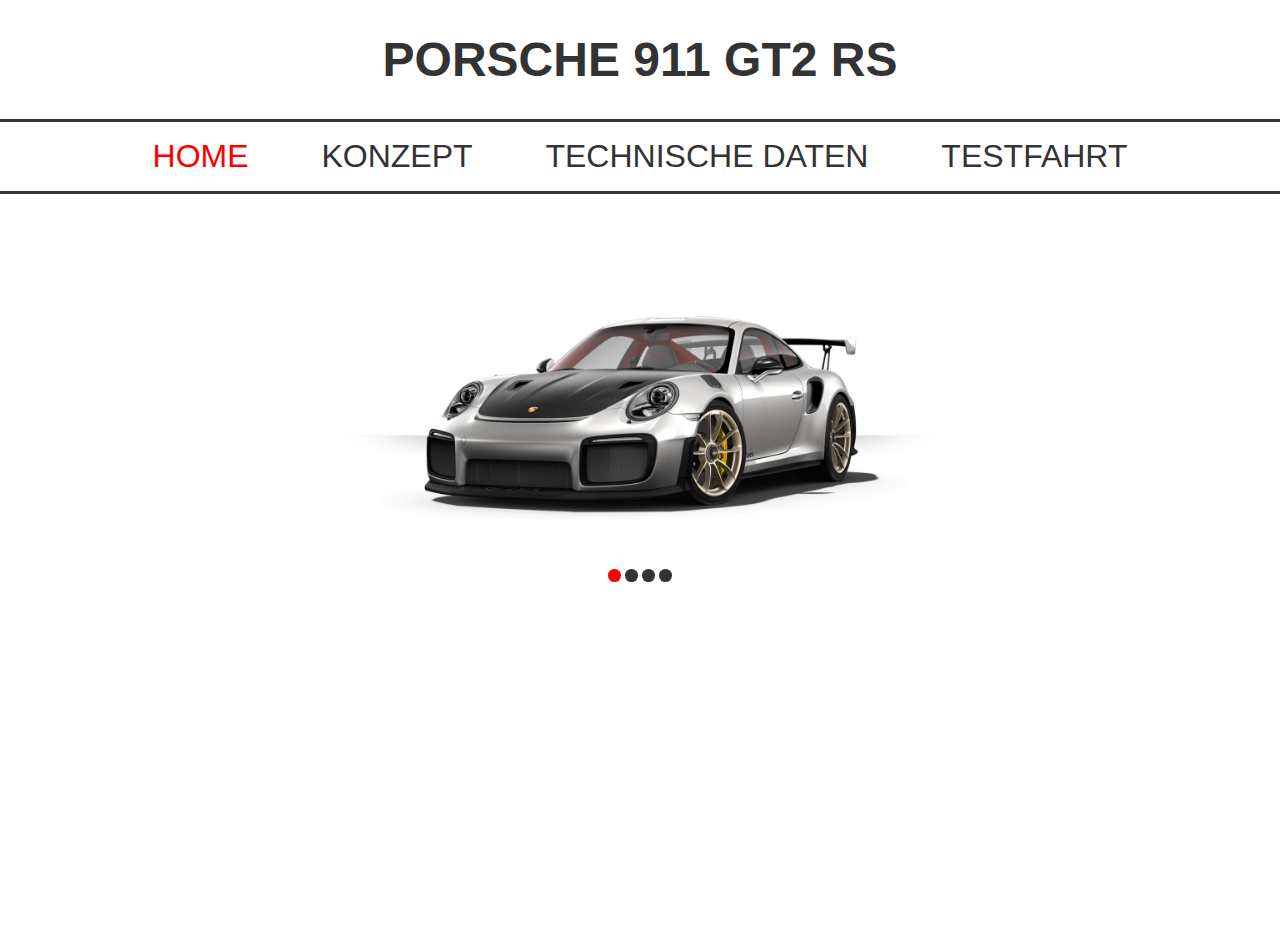
==== index.html @ 2440f2d2 "Initial commit" ====
<!DOCTYPE html>
<html lang="de">
	<head>
		<meta charset="utf-8">
		<meta name="viewport" content="width=device-width, initial-scale=1.0">
		<title>Porsche 911 GT2 RS: Home</title>
		<link rel="stylesheet" type="text/css" href="style.css">
  </head>
	<header>
		<h1>PORSCHE 911 GT2 RS<h1/>
	</header>
	<body>
		<nav>
				<ul>
						<li class="active"><a href="index.html">Home</a></li>
						<li><a href="konzept.html">Konzept</a></li>
						<li><a href="technische_daten.html">Technische Daten</a></li>
						<li><a href="testfahrt.html">Testfahrt</a></li>
				</ul>
		</nav>
		<div class="slider">
		    <input type="radio" name="slider" id="slide01" checked="checked">
		    <input type="radio" name="slider" id="slide02">
		    <input type="radio" name="slider" id="slide03">
		    <input type="radio" name="slider" id="slide04">

		    <ul class="sliderElements">
		        <li>
		            <figure>
		                <img src="bild_i1.jpg" alt="">
		            </figure>
		        </li>
		        <li>
		            <figure>
		                <img src="bild_i2.jpg" alt="">
		            </figure>
		        </li>
		        <li>
		            <figure>
		                <img src="bild_i3.jpg" alt="">
		            </figure>
		        </li>
		        <li>
		            <figure>
		                <img src="bild_i4.jpg" alt="">
		            </figure>
		        </li>
		    </ul>

		    <ul class="sliderControls">
		        <li><label for="slide01"></label></li>
		        <li><label for="slide02"></label></li>
		        <li><label for="slide03"></label></li>
		        <li><label for="slide04"></label></li>
		    </ul>
		</div>
	</body>
</html>
---- style.css ----
.sliderElements, .sliderElements figure, .sliderControls {
    margin: 0 auto;
}

.sliderElements:after {
    content: ".";
    display: block;
    height: 0.1px;
    clear: both;
    visibility: hidden;
    font-size: 0;
    overflow: hidden;
}

.slider {
    max-width: 600px;
    height: auto;
    margin: 0 auto;
    overflow-x: hidden;
}

.sliderElements {
    list-style: none;
    position: relative;
    left: 0;
    width: 400%;
    padding: 0;
    -webkit-transition: left .8s ease-in-out;
    -moz-transition: left .8s ease-in-out;
    -o-transition: left .8s ease-in-out;
    transition: left .8s ease-in-out;
}

.sliderElements > li {
    float: left;
    width: 25%;
    position: relative;
}

#slide02:checked ~ .sliderElements {
    left: -100%;
}

#slide03:checked ~ .sliderElements {
    left: -200%;
}

#slide04:checked ~ .sliderElements {
    left: -300%;
}

.slider input {
    position: absolute;
    left: -99999px;
}

.sliderControls {
    text-align: center;
    padding: 0;
}

.sliderControls li {
    display: inline-block;
}

.sliderControls label {
    width: 0.8em;
    height: 0.8em;
    border-radius: 50%;
    display: block;
    cursor: pointer;
    background: #333;
    color: #333;
}

.sliderControls label:hover,
#slide01:checked ~ .sliderControls label[for="slide01"],
#slide02:checked ~ .sliderControls label[for="slide02"],
#slide03:checked ~ .sliderControls label[for="slide03"],
#slide04:checked ~ .sliderControls label[for="slide04"] {
    background: red;
    color: red;
}

.heading {
  padding-left: 1.5em;
  }

.text {
    text-align: justify;
    padding-left: 1.8em;
    padding-right: 1.8em;
 }

.videocontainer {
    position: relative;
    padding-bottom: 45%;
    height: 0;
    overflow: hidden;
    width: 100%;
    height: auto;
}

.videocontainer iframe {
    position: absolute;
    top: 0;
    left: 0;
    width: 100%;
    height: 100%;
  }

#techndaten {
    font-size: 1.2em;
		border: 0.3em solid #333;
    border-collapse: collapse;
    margin: 0 auto;
}

#techndaten th {
		background-color: #333;
		color: white;
    text-transform: uppercase;
}

#techndaten th, #techndaten td {
		padding: 0.3em;
	  text-align: right;
}

#techndaten tbody td {
		border-bottom: 0.1em solid #333;
}

#techndaten th:first-child, #techndaten td:first-child {
	  text-align: left;
}

#nachoben {
    width: 2.5em;
    height: auto;
    margin: 0 auto;
}

html, body {
    width: 100%;
    height: 100%;
    margin: 0 auto;
    font-family: "Calibri", sans-serif;
    font-size: 100%;
		color: #333;
}

iframe, img {
    width: 100%;
    height: auto;
}

a {
    text-decoration: none;
}

nav {
    font-size: 2em;
}

@media screen and (max-width: 64em) {
    nav {
          font-size: 1.7em;
    }
}

@media screen and (max-width: 50em) {
    nav {
          font-size: 1.4em;
    }
}

@media screen and (max-width: 30em) {
    nav {
          font-size: 1.4em;
    }
}

nav ul {
    text-align: center;
    list-style-type: none;
    border-bottom: 0.1em solid #333;
    border-top: 0.1em solid #333;
    padding: 0;
}

nav ul li {
    display: inline-block;
}

nav ul li a {
    color: #333;
    padding: 0.5em 1em;
    display: inline-block;
    text-transform: uppercase;
}

nav ul li.active a, nav ul li a:hover {
    color: red;
}

header h1 {
    font-size: 3em;
    text-align: center;
}

@media screen and (max-width: 64em) {
    h1 {
          font-size: 2.5em;
    }
}

@media screen and (max-width: 50em) {
    h1 {
          font-size: 2em;
    }
}

@media screen and (max-width: 30em) {
    h1 {
          font-size: 1.5em;
    }
}

h2 {
    font-size: 1.5em;
}

p {
    font-size: 0.8em;
}

@media screen and (max-width: 64em) {
    body, table {
            font-size: 90%;
    }
}

@media screen and (max-width: 50em) {
    body {
            font-size: 75%;
    }
}

@media screen and (max-width: 30em) {
    body {
            font-size: 50%;
    }
}
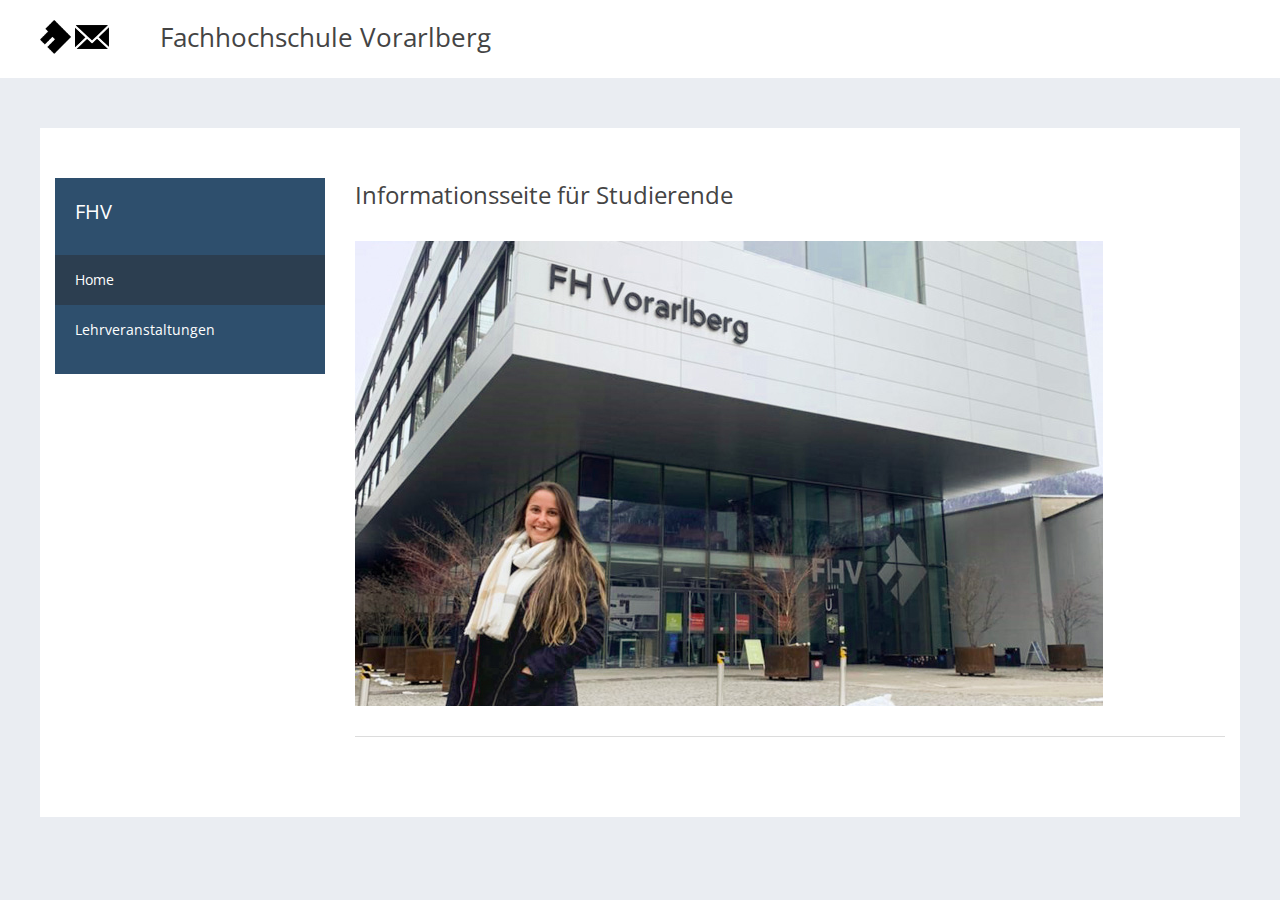
==== commit d0dfcbac: "new homepage" ====
--- a/index.html
+++ b/index.html
@@ -1,58 +1,52 @@
 <!DOCTYPE html>
-<html lang="de">
-	<head>
-		<meta charset="utf-8">
-		<meta name="viewport" content="width=device-width, initial-scale=1.0">
-		<title>Porsche 911 GT2 RS: Home</title>
-		<link rel="stylesheet" type="text/css" href="style.css">
-  </head>
+<html>
+<head>
+<meta charset="utf-8">
+<meta name="viewport"
+	content="width=device-width, initial-scale=1.0, user-scalable=no">
+<title>FHV | Home</title>
+<link
+	href='https://fonts.googleapis.com/css?family=Open+Sans:400,300,600,700&subset=latin,cyrillic'
+	rel='stylesheet' type='text/css'>
+<link href="css/style.css" rel="stylesheet" type="text/css">
+</head>
+<body>
 	<header>
-		<h1>PORSCHE 911 GT2 RS<h1/>
+		<div class="container">
+			<div class="row">
+				<div class="col" id="logos">
+					<a href="index.html"><img src="images/logo.png" alt="fhv-logo"></a>
+					<a href="mailto:tobias.buhmann@students.fhv.at"><img
+						src="images/email.png" alt="fhv-logo"></a>
+				</div>
+				<div class="slogan">Fachhochschule Vorarlberg</div>
+			</div>
+		</div>
 	</header>
-	<body>
-		<nav>
-				<ul>
-						<li class="active"><a href="index.html">Home</a></li>
-						<li><a href="konzept.html">Konzept</a></li>
-						<li><a href="technische_daten.html">Technische Daten</a></li>
-						<li><a href="testfahrt.html">Testfahrt</a></li>
-				</ul>
-		</nav>
-		<div class="slider">
-		    <input type="radio" name="slider" id="slide01" checked="checked">
-		    <input type="radio" name="slider" id="slide02">
-		    <input type="radio" name="slider" id="slide03">
-		    <input type="radio" name="slider" id="slide04">
-
-		    <ul class="sliderElements">
-		        <li>
-		            <figure>
-		                <img src="bild_i1.jpg" alt="">
-		            </figure>
-		        </li>
-		        <li>
-		            <figure>
-		                <img src="bild_i2.jpg" alt="">
-		            </figure>
-		        </li>
-		        <li>
-		            <figure>
-		                <img src="bild_i3.jpg" alt="">
-		            </figure>
-		        </li>
-		        <li>
-		            <figure>
-		                <img src="bild_i4.jpg" alt="">
-		            </figure>
-		        </li>
-		    </ul>
-
-		    <ul class="sliderControls">
-		        <li><label for="slide01"></label></li>
-		        <li><label for="slide02"></label></li>
-		        <li><label for="slide03"></label></li>
-		        <li><label for="slide04"></label></li>
-		    </ul>
+	<section class="content">
+		<div class="container">
+			<div class="content-wrap">
+				<div class="row">
+					<aside>
+						<div class="menu-box">
+							<h4>FHV</h4>
+							<nav>
+								<ul>
+									<li><a href="index.html" class="current">Home</a></li>
+									<li><a href="lv.html">Lehrveranstaltungen</a></li>
+								</ul>
+							</nav>
+						</div>
+					</aside>
+					<div class="content-info">
+						<div class="section-txt">
+							<h3>Informationsseite für Studierende</h3>
+							<img src="images/home1.jpg">
+						</div>
+					</div>
+				</div>
+			</div>
 		</div>
-	</body>
-</html>
+	</section>
+</body>
+</html>--- a/css/style.css
+++ b/css/style.css
@@ -0,0 +1,293 @@
+* {
+	box-sizing: border-box;
+}
+
+body {
+	font-family: 'Open Sans', sans-serif;
+	background: #eaedf2;
+	color: #666;
+	font-size: 14px;
+	margin: 0;
+}
+
+a {
+	transition: all .3s ease;
+	text-decoration: none;
+}
+
+aside, header, main, nav, section {
+	display: block;
+}
+
+header {
+	margin: 0 0 50px 0;
+	padding: 20px 0;
+	background: #fff;
+}
+
+section img {
+	display: block;
+	max-width: 100%;
+	height: auto;
+	margin: 15px 0 15px 0;
+}
+
+section {
+	position: relative;
+}
+
+h1, h2, h3, h4, h5, h6 {
+	font-weight: 400;
+}
+
+h1 {
+	font-size: 36px;
+	margin: 0 0 30px 0;
+}
+
+h2 {
+	font-size: 30px;
+	margin: 0 0 30px 0;
+}
+
+h3 {
+	font-size: 24px;
+	margin: 0 0 30px 0;
+	font-weight: 400;
+	color: #444;
+}
+
+h4 {
+	font-size: 20px;
+	margin: 0 0 20px 0;
+}
+
+h5 {
+	font-size: 18px;
+	margin: 0 0 15px 0;
+}
+
+h6 {
+	font-size: 16px;
+	margin: 0 0 10px 0;
+}
+
+aside {
+	color: #fff;
+	float: left;
+	padding-left: 15px;
+	width: 285px;
+}
+
+aside h4 {
+	font-size: 20px;
+	font-weight: 400;
+	margin: 0 0 30px 0;
+}
+
+table {
+	background-color: transparent;
+	color: #444;
+	width: 100%;
+}
+
+table th, table td {
+	text-align: left;
+	padding: 5px;
+}
+
+table th:first-child {
+	width: 20%;
+}
+
+.container {
+	padding-right: 15px;
+	padding-left: 15px;
+	margin-right: auto;
+	margin-left: auto;
+	width: 1200px;
+}
+
+.container:before, .container:after, .row:before, .row:after {
+	display: table;
+	content: " ";
+}
+
+.container:after, .row:after {
+	clear: both;
+}
+
+.row {
+	margin-right: -15px;
+	margin-left: -15px;
+}
+
+.col {
+	float: left;
+	width: 10%;
+}
+
+.slogan {
+	text-align: left;
+	color: #444;
+	font-weight: 400;
+	font-size: 26px;
+	line-height: 34px;
+}
+
+section .container {
+	background: #fff;
+}
+
+.menu-box {
+	padding: 20px;
+	background: #2e4f6d;
+}
+
+.menu-box ul {
+	margin: 0;
+	padding: 0;
+}
+
+.menu-box li {
+	display: block;
+}
+
+.menu-box li a {
+	display: block;
+	padding: 15px 20px;
+	margin-left: -20px;
+	margin-right: -20px;
+	color: #fff;
+	border-bottom: 1px solid #2c3e50;
+}
+
+.menu-box li a:hover, .menu-box li a.current {
+	background: #2c3e50;
+}
+
+.menu-box li:last-child a {
+	border-bottom: 0;
+}
+
+.content-wrap {
+	padding: 50px 0
+}
+
+.content-info {
+	padding-right: 15px;
+	padding-left: 315px;
+}
+
+.section-txt {
+	padding-bottom: 15px;
+	margin-bottom: 30px;
+	border-bottom: 1px solid #dcdcdc;
+}
+
+.content-info a {
+	color: #22A7F0
+}
+
+.content-info a:hover {
+	color: #444;
+}
+
+.content-info p {
+	color: #666;
+	line-height: 24px;
+	font-size: 16px;
+	font-weight: 300;
+}
+
+.content-info ul {
+	margin: 0 0 14px 0;
+}
+
+.content-info ul li {
+	line-height: 24px;
+	font-size: 16px;
+	font-weight: 300;
+}
+
+#points tr {
+	background-color: #eaedf2;
+}
+
+#logos img {
+	height: 34px;
+}
+
+@media only screen and (max-width: 1200px) {
+	.container {
+		width: 970px;
+	}
+}
+
+@media only screen and (max-width: 992px) {
+	.container {
+		width: 750px;
+	}
+	.slogan {
+		font-size: 16px;
+	}
+}
+
+@media only screen and (max-width: 768px) {
+	.container {
+		width: 100%;
+	}
+	header {
+		margin-bottom: 30px;
+	}
+	.content-wrap {
+		padding: 30px 0;
+	}
+	.slogan {
+		text-align: center;
+		line-height: 22px;
+		margin-bottom: 15px;
+	}
+	#logos {
+		text-align: center;
+		margin-bottom: 15px;
+	}
+	#logos img {
+		margin: 0 auto;
+	}
+	aside {
+		width: 100%;
+		float: none;
+		padding: 0 15px;
+		margin-bottom: 30px;
+	}
+	.content-info {
+		padding-right: 15px;
+		padding-left: 15px;
+	}
+	.content-info p, .content-info ul li {
+		font-size: 14px;
+		line-height: 22px;
+	}
+	.content-info h3 {
+		font-size: 20px;
+	}
+	h1 {
+		font-size: 32px;
+	}
+	h2 {
+		font-size: 26px;
+	}
+	h3 {
+		font-size: 20px;
+	}
+	h4 {
+		font-size: 18px;
+	}
+	h5 {
+		font-size: 16px;
+	}
+	h6 {
+		font-size: 14px;
+	}
+}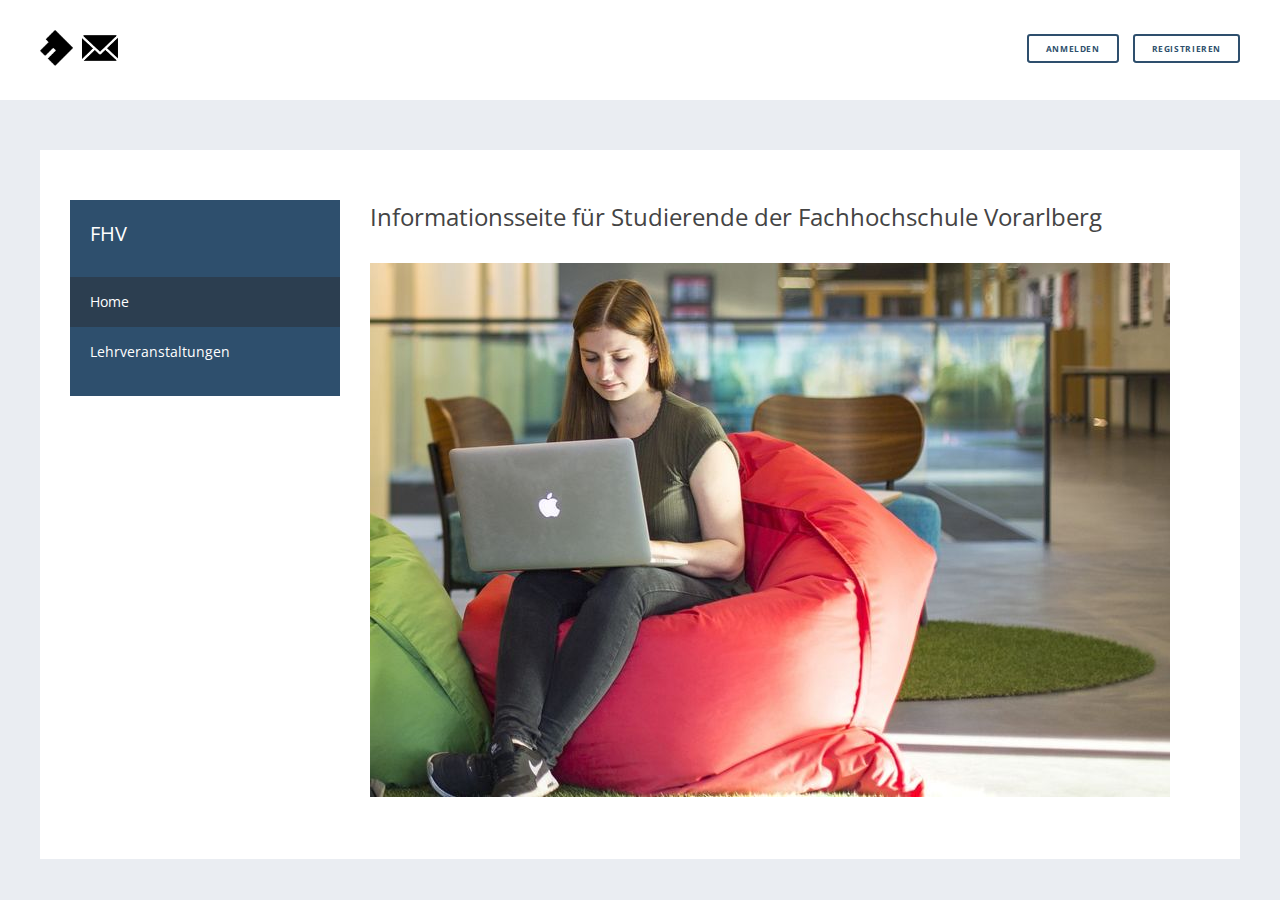
==== commit c4108f3d: "registration.html, main.js" ====
--- a/index.html
+++ b/index.html
@@ -1,32 +1,44 @@
 <!DOCTYPE html>
 <html>
+
 <head>
-<meta charset="utf-8">
-<meta name="viewport"
-	content="width=device-width, initial-scale=1.0, user-scalable=no">
-<title>FHV | Home</title>
-<link
-	href='https://fonts.googleapis.com/css?family=Open+Sans:400,300,600,700&subset=latin,cyrillic'
-	rel='stylesheet' type='text/css'>
-<link href="css/style.css" rel="stylesheet" type="text/css">
+	<meta charset="utf-8">
+	<meta name="author" content="Tobias Buhmann" />
+	<meta name="copyright" content="Tobias Buhmann" />
+	<meta name="keywords" content="Fachhochschule Vorarlberg, FHV, Studenten" />
+	<meta name="robots" content="index" />
+	<meta name="robots" content="max-image-preview:[medium]" />
+	<meta http-equiv="cache-control" content="no-cache" />
+	<meta name="viewport" content="width=device-width, initial-scale=1.0, user-scalable=no">
+	<title>FHV | Registrierung</title>
+	<link href='https://fonts.googleapis.com/css?family=Open+Sans:400,300,600,700&subset=latin,cyrillic'
+		rel='stylesheet' type='text/css'>
+	<link href="css/style.css" rel="stylesheet" type="text/css">
+	<script src="js/main.js" type="text/javascript"></script>
 </head>
+
 <body>
 	<header>
 		<div class="container">
-			<div class="row">
-				<div class="col" id="logos">
+			<div class="head">
+				<div class="head-logo" id="logos">
 					<a href="index.html"><img src="images/logo.png" alt="fhv-logo"></a>
-					<a href="mailto:tobias.buhmann@students.fhv.at"><img
-						src="images/email.png" alt="fhv-logo"></a>
+					<a href="mailto:tobias.buhmann@students.fhv.at"><img src="images/email.png" alt="mail-logo"></a>
 				</div>
-				<div class="slogan">Fachhochschule Vorarlberg</div>
+
+				<div class="head-button">
+					<ul class="actions">
+						<li><a href="index.html" class="button">Anmelden</a></li>
+						<li><a href="registration.html" class="button">Registrieren</a></li>
+					</ul>
+				</div>
 			</div>
 		</div>
 	</header>
 	<section class="content">
 		<div class="container">
 			<div class="content-wrap">
-				<div class="row">
+				<div>
 					<aside>
 						<div class="menu-box">
 							<h4>FHV</h4>
@@ -38,9 +50,10 @@
 							</nav>
 						</div>
 					</aside>
+
 					<div class="content-info">
-						<div class="section-txt">
-							<h3>Informationsseite für Studierende</h3>
+						<div>
+							<h3>Informationsseite für Studierende der Fachhochschule Vorarlberg</h3>
 							<img src="images/home1.jpg">
 						</div>
 					</div>
@@ -49,4 +62,5 @@
 		</div>
 	</section>
 </body>
+
 </html>--- a/css/style.css
+++ b/css/style.css
@@ -1,293 +1,373 @@
 * {
-	box-sizing: border-box;
+  box-sizing: border-box;
+  font-family: "Open Sans", sans-serif;
 }
 
 body {
-	font-family: 'Open Sans', sans-serif;
-	background: #eaedf2;
-	color: #666;
-	font-size: 14px;
-	margin: 0;
+  background: #eaedf2;
+  color: #666;
+  font-size: 14px;
+  margin: 0;
 }
 
 a {
-	transition: all .3s ease;
-	text-decoration: none;
-}
-
-aside, header, main, nav, section {
-	display: block;
+  transition: all 0.3s ease;
+  text-decoration: none;
+}
+
+aside,
+header,
+main,
+nav,
+section {
+  display: block;
 }
 
 header {
-	margin: 0 0 50px 0;
-	padding: 20px 0;
-	background: #fff;
+  margin: 0 0 50px 0;
+  padding: 20px 0;
+  background: #fff;
+}
+
+section {
+  position: relative;
 }
 
 section img {
-	display: block;
-	max-width: 100%;
-	height: auto;
-	margin: 15px 0 15px 0;
-}
-
-section {
-	position: relative;
-}
-
-h1, h2, h3, h4, h5, h6 {
-	font-weight: 400;
+  display: block;
+  max-width: 100%;
+  height: auto;
+  margin: 12px 0 12px 0;
+}
+
+h1,
+h2,
+h3,
+h4,
+h5,
+h6 {
+  font-weight: 400;
 }
 
 h1 {
-	font-size: 36px;
-	margin: 0 0 30px 0;
+  font-size: 36px;
+  margin: 0 0 30px 0;
 }
 
 h2 {
-	font-size: 30px;
-	margin: 0 0 30px 0;
+  font-size: 30px;
+  margin: 0 0 30px 0;
 }
 
 h3 {
-	font-size: 24px;
-	margin: 0 0 30px 0;
-	font-weight: 400;
-	color: #444;
+  font-size: 24px;
+  margin: 0 0 30px 0;
+  font-weight: 400;
+  color: #444;
 }
 
 h4 {
-	font-size: 20px;
-	margin: 0 0 20px 0;
+  font-size: 20px;
+  margin: 0 0 20px 0;
 }
 
 h5 {
-	font-size: 18px;
-	margin: 0 0 15px 0;
+  font-size: 18px;
+  margin: 0 0 15px 0;
 }
 
 h6 {
-	font-size: 16px;
-	margin: 0 0 10px 0;
+  font-size: 16px;
+  margin: 0 0 10px 0;
 }
 
 aside {
-	color: #fff;
-	float: left;
-	padding-left: 15px;
-	width: 285px;
+  color: #fff;
+  float: left;
+  padding-left: 15px;
+  width: 285px;
 }
 
 aside h4 {
-	font-size: 20px;
-	font-weight: 400;
-	margin: 0 0 30px 0;
+  font-size: 20px;
+  font-weight: 400;
+  margin: 0 0 30px 0;
 }
 
 table {
-	background-color: transparent;
-	color: #444;
-	width: 100%;
-}
-
-table th, table td {
-	text-align: left;
-	padding: 5px;
+  background-color: transparent;
+  color: #444;
+  width: 100%;
+}
+
+table th,
+table td {
+  text-align: left;
+  padding: 5px;
 }
 
 table th:first-child {
-	width: 20%;
+  width: 20%;
 }
 
 .container {
-	padding-right: 15px;
-	padding-left: 15px;
-	margin-right: auto;
-	margin-left: auto;
-	width: 1200px;
-}
-
-.container:before, .container:after, .row:before, .row:after {
-	display: table;
-	content: " ";
-}
-
-.container:after, .row:after {
-	clear: both;
-}
-
-.row {
-	margin-right: -15px;
-	margin-left: -15px;
-}
-
-.col {
-	float: left;
-	width: 10%;
-}
-
-.slogan {
-	text-align: left;
-	color: #444;
-	font-weight: 400;
-	font-size: 26px;
-	line-height: 34px;
+  padding-right: 15px;
+  padding-left: 15px;
+  margin-right: auto;
+  margin-left: auto;
+  width: 1200px;
+}
+
+.container:before,
+.container:after,
+.head:before,
+.head:after {
+  display: table;
+  content: " ";
+}
+
+.container:after,
+.head:after {
+  clear: both;
+}
+
+.head {
+  margin-right: -15px;
+  margin-left: -15px;
+}
+
+.head-logo {
+  float: left;
+  width: 30%;
+  margin: 10px 0 10px 0;
+}
+
+#logos img {
+  height: 36px;
+  margin: 0 5px 0 0;
 }
 
 section .container {
-	background: #fff;
+  background: #fff;
 }
 
 .menu-box {
-	padding: 20px;
-	background: #2e4f6d;
+  padding: 20px;
+  background: #2e4f6d;
 }
 
 .menu-box ul {
-	margin: 0;
-	padding: 0;
+  margin: 0;
+  padding: 0;
 }
 
 .menu-box li {
-	display: block;
+  display: block;
 }
 
 .menu-box li a {
-	display: block;
-	padding: 15px 20px;
-	margin-left: -20px;
-	margin-right: -20px;
-	color: #fff;
-	border-bottom: 1px solid #2c3e50;
-}
-
-.menu-box li a:hover, .menu-box li a.current {
-	background: #2c3e50;
+  display: block;
+  padding: 15px 20px;
+  margin-left: -20px;
+  margin-right: -20px;
+  color: #fff;
+  border-bottom: 1px solid #2c3e50;
+}
+
+.menu-box li a:hover,
+.menu-box li a.current {
+  background: #2c3e50;
 }
 
 .menu-box li:last-child a {
-	border-bottom: 0;
+  border-bottom: 0;
 }
 
 .content-wrap {
-	padding: 50px 0
+  padding: 50px 0;
 }
 
 .content-info {
-	padding-right: 15px;
-	padding-left: 315px;
+  padding-right: 15px;
+  padding-left: 315px;
 }
 
 .section-txt {
-	padding-bottom: 15px;
-	margin-bottom: 30px;
-	border-bottom: 1px solid #dcdcdc;
+  padding-bottom: 15px;
+  margin-bottom: 30px;
+  border-bottom: 1px solid #dcdcdc;
 }
 
 .content-info a {
-	color: #22A7F0
+  color: #22a7f0;
 }
 
 .content-info a:hover {
-	color: #444;
+  color: #444;
 }
 
 .content-info p {
-	color: #666;
-	line-height: 24px;
-	font-size: 16px;
-	font-weight: 300;
+  color: #666;
+  line-height: 24px;
+  font-size: 16px;
+  font-weight: 300;
 }
 
 .content-info ul {
-	margin: 0 0 14px 0;
+  margin: 0 0 14px 0;
 }
 
 .content-info ul li {
-	line-height: 24px;
-	font-size: 16px;
-	font-weight: 300;
+  line-height: 24px;
+  font-size: 16px;
+  font-weight: 300;
 }
 
 #points tr {
-	background-color: #eaedf2;
-}
-
-#logos img {
-	height: 34px;
+  background-color: #eaedf2;
+}
+
+/* buttons */
+ul.actions {
+  display: flex;
+  list-style: none;
+  margin-left: -1em;
+  padding-left: 0;
+}
+
+ul.actions li {
+  padding: 0 0 0 1em;
+  vertical-align: middle;
+}
+
+input[type="button"],
+input[type="submit"],
+input[type="reset"],
+button,
+.button {
+  appearance: none;
+  background-color: transparent;
+  border-radius: 0.375em;
+  border: 0;
+  box-shadow: inset 0 0 0 2px #2e4f6d;
+  color: #2e4f6d !important;
+  cursor: pointer;
+  display: inline-block;
+  font-size: 0.6em;
+  font-weight: 700;
+  height: 3.5em;
+  letter-spacing: 0.075em;
+  line-height: 3.5em;
+  padding: 0 2.25em;
+  text-align: center;
+  text-decoration: none;
+  text-transform: uppercase;
+  white-space: nowrap;
+}
+
+input[type="button"]:hover,
+button:hover,
+.button:hover {
+  background-color: #eaedf2;
+}
+
+.head-button {
+  float: right;
+}
+
+.forms-button {
+  margin: 20px 0 20px 0;
+}
+
+/* forms */
+input[type="text"],
+input[type="passwort"],
+textarea,
+select {
+  background: #fff;
+  color: inherit;
+  border-radius: 0.375em;
+  border: solid 1px #2e4f6d;
+  margin: 10px;
+  padding: 6px;
+  width: 45%;
+}
+
+input[type="radio"] {
+  margin: 10px;
+}
+
+input[type="checkbox"] {
+  margin: 10px;
+}
+
+.forms-button {
+  float: left;
 }
 
 @media only screen and (max-width: 1200px) {
-	.container {
-		width: 970px;
-	}
+  .container {
+    width: 970px;
+  }
 }
 
 @media only screen and (max-width: 992px) {
-	.container {
-		width: 750px;
-	}
-	.slogan {
-		font-size: 16px;
-	}
+  .container {
+    width: 750px;
+  }
 }
 
 @media only screen and (max-width: 768px) {
-	.container {
-		width: 100%;
-	}
-	header {
-		margin-bottom: 30px;
-	}
-	.content-wrap {
-		padding: 30px 0;
-	}
-	.slogan {
-		text-align: center;
-		line-height: 22px;
-		margin-bottom: 15px;
-	}
-	#logos {
-		text-align: center;
-		margin-bottom: 15px;
-	}
-	#logos img {
-		margin: 0 auto;
-	}
-	aside {
-		width: 100%;
-		float: none;
-		padding: 0 15px;
-		margin-bottom: 30px;
-	}
-	.content-info {
-		padding-right: 15px;
-		padding-left: 15px;
-	}
-	.content-info p, .content-info ul li {
-		font-size: 14px;
-		line-height: 22px;
-	}
-	.content-info h3 {
-		font-size: 20px;
-	}
-	h1 {
-		font-size: 32px;
-	}
-	h2 {
-		font-size: 26px;
-	}
-	h3 {
-		font-size: 20px;
-	}
-	h4 {
-		font-size: 18px;
-	}
-	h5 {
-		font-size: 16px;
-	}
-	h6 {
-		font-size: 14px;
-	}
-}+  .container {
+    width: 100%;
+  }
+  header {
+    margin-bottom: 30px;
+  }
+  .content-wrap {
+    padding: 30px 0;
+  }
+  #logos {
+    text-align: center;
+    margin-bottom: 15px;
+  }
+  #logos img {
+    margin: 0 auto;
+  }
+  aside {
+    width: 100%;
+    float: none;
+    padding: 0 15px;
+    margin-bottom: 30px;
+  }
+  .content-info {
+    padding-right: 15px;
+    padding-left: 15px;
+  }
+  .content-info p,
+  .content-info ul li {
+    font-size: 14px;
+    line-height: 22px;
+  }
+  .content-info h3 {
+    font-size: 20px;
+  }
+  h1 {
+    font-size: 32px;
+  }
+  h2 {
+    font-size: 26px;
+  }
+  h3 {
+    font-size: 20px;
+  }
+  h4 {
+    font-size: 18px;
+  }
+  h5 {
+    font-size: 16px;
+  }
+  h6 {
+    font-size: 14px;
+  }
+}
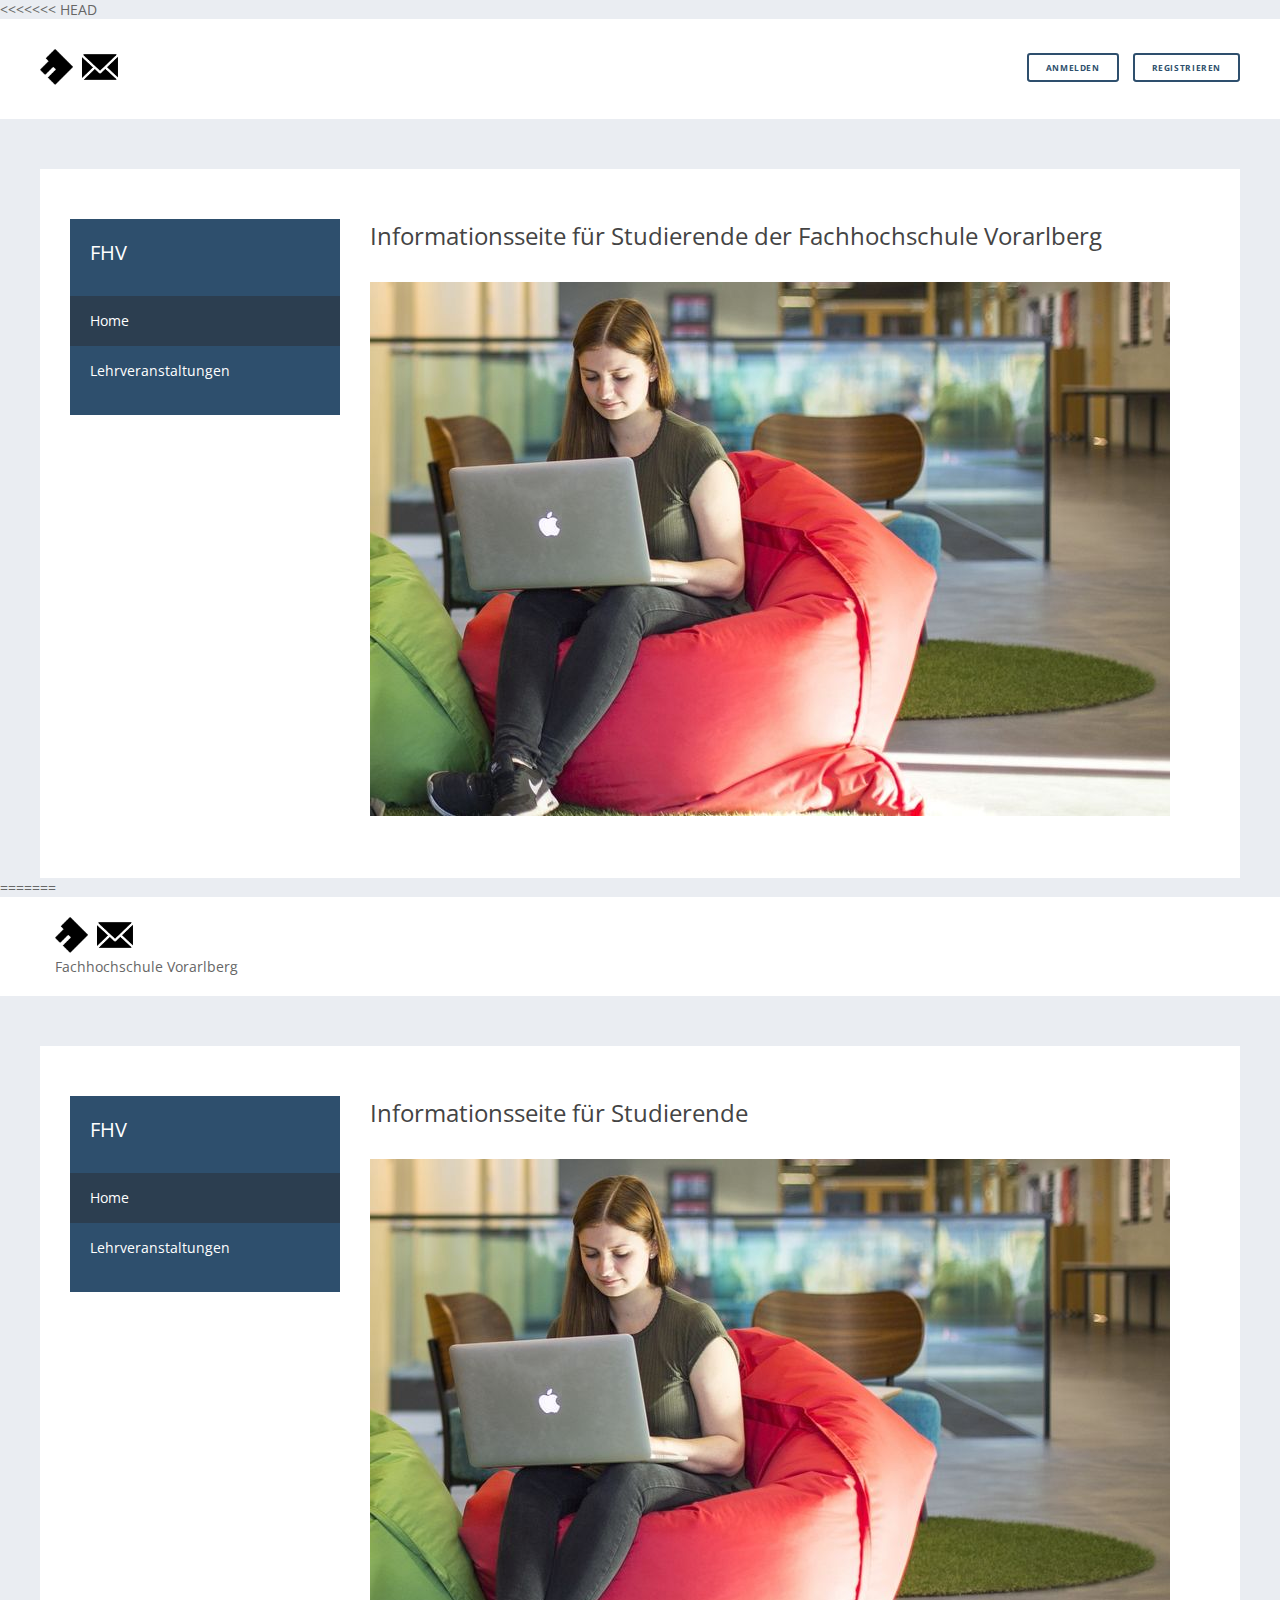
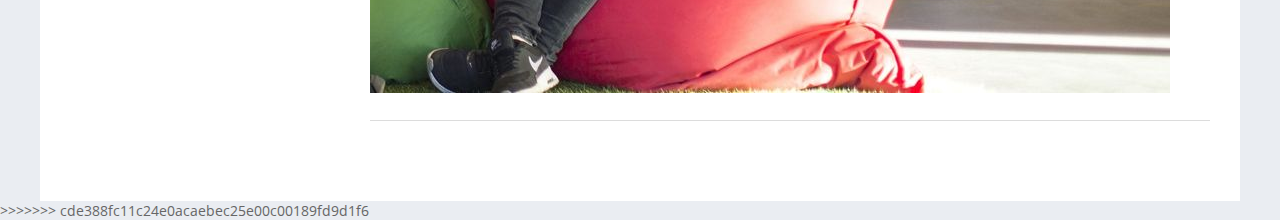
==== commit c9cae797: "new" ====
--- a/index.html
+++ b/index.html
@@ -1,3 +1,4 @@
+<<<<<<< HEAD
 <!DOCTYPE html>
 <html>
 
@@ -63,4 +64,57 @@
 	</section>
 </body>
 
+=======
+<!DOCTYPE html>
+<html>
+<head>
+<meta charset="utf-8">
+<meta name="viewport"
+	content="width=device-width, initial-scale=1.0, user-scalable=no">
+<title>FHV | Home</title>
+<link
+	href='https://fonts.googleapis.com/css?family=Open+Sans:400,300,600,700&subset=latin,cyrillic'
+	rel='stylesheet' type='text/css'>
+<link href="css/style.css" rel="stylesheet" type="text/css">
+</head>
+<body>
+	<header>
+		<div class="container">
+			<div class="row">
+				<div class="col" id="logos">
+					<a href="index.html"><img src="images/logo.png" alt="fhv-logo"></a>
+					<a href="mailto:tobias.buhmann@students.fhv.at"><img
+						src="images/email.png" alt="fhv-logo"></a>
+				</div>
+				<div class="slogan">Fachhochschule Vorarlberg</div>
+			</div>
+		</div>
+	</header>
+	<section class="content">
+		<div class="container">
+			<div class="content-wrap">
+				<div class="row">
+					<aside>
+						<div class="menu-box">
+							<h4>FHV</h4>
+							<nav>
+								<ul>
+									<li><a href="index.html" class="current">Home</a></li>
+									<li><a href="lv.html">Lehrveranstaltungen</a></li>
+								</ul>
+							</nav>
+						</div>
+					</aside>
+					<div class="content-info">
+						<div class="section-txt">
+							<h3>Informationsseite für Studierende</h3>
+							<img src="images/home1.jpg">
+						</div>
+					</div>
+				</div>
+			</div>
+		</div>
+	</section>
+</body>
+>>>>>>> cde388fc11c24e0acaebec25e00c00189fd9d1f6
 </html>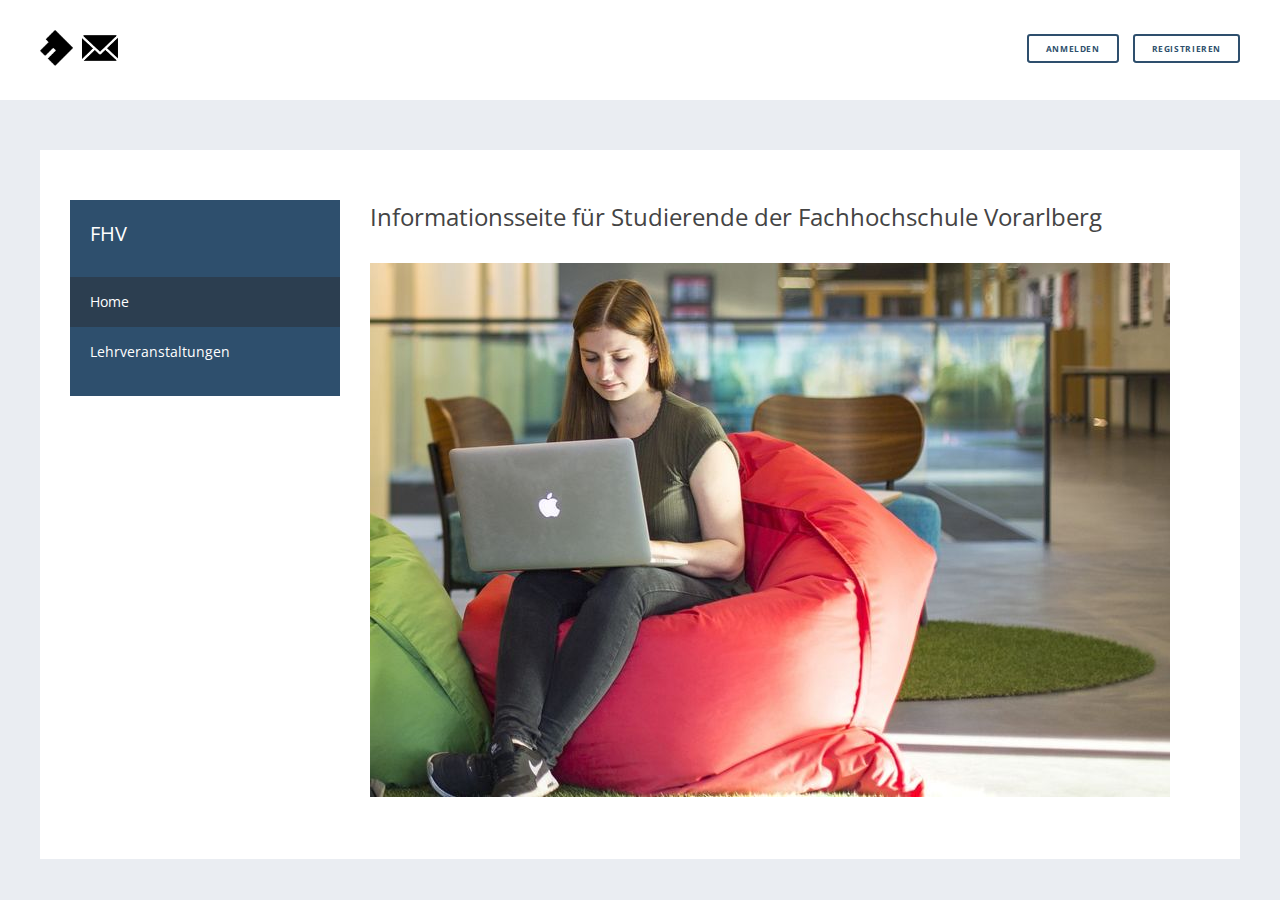
==== commit 41cc2ac0: "new" ====
--- a/index.html
+++ b/index.html
@@ -1,4 +1,3 @@
-<<<<<<< HEAD
 <!DOCTYPE html>
 <html>
 
@@ -64,57 +63,4 @@
 	</section>
 </body>
 
-=======
-<!DOCTYPE html>
-<html>
-<head>
-<meta charset="utf-8">
-<meta name="viewport"
-	content="width=device-width, initial-scale=1.0, user-scalable=no">
-<title>FHV | Home</title>
-<link
-	href='https://fonts.googleapis.com/css?family=Open+Sans:400,300,600,700&subset=latin,cyrillic'
-	rel='stylesheet' type='text/css'>
-<link href="css/style.css" rel="stylesheet" type="text/css">
-</head>
-<body>
-	<header>
-		<div class="container">
-			<div class="row">
-				<div class="col" id="logos">
-					<a href="index.html"><img src="images/logo.png" alt="fhv-logo"></a>
-					<a href="mailto:tobias.buhmann@students.fhv.at"><img
-						src="images/email.png" alt="fhv-logo"></a>
-				</div>
-				<div class="slogan">Fachhochschule Vorarlberg</div>
-			</div>
-		</div>
-	</header>
-	<section class="content">
-		<div class="container">
-			<div class="content-wrap">
-				<div class="row">
-					<aside>
-						<div class="menu-box">
-							<h4>FHV</h4>
-							<nav>
-								<ul>
-									<li><a href="index.html" class="current">Home</a></li>
-									<li><a href="lv.html">Lehrveranstaltungen</a></li>
-								</ul>
-							</nav>
-						</div>
-					</aside>
-					<div class="content-info">
-						<div class="section-txt">
-							<h3>Informationsseite für Studierende</h3>
-							<img src="images/home1.jpg">
-						</div>
-					</div>
-				</div>
-			</div>
-		</div>
-	</section>
-</body>
->>>>>>> cde388fc11c24e0acaebec25e00c00189fd9d1f6
 </html>